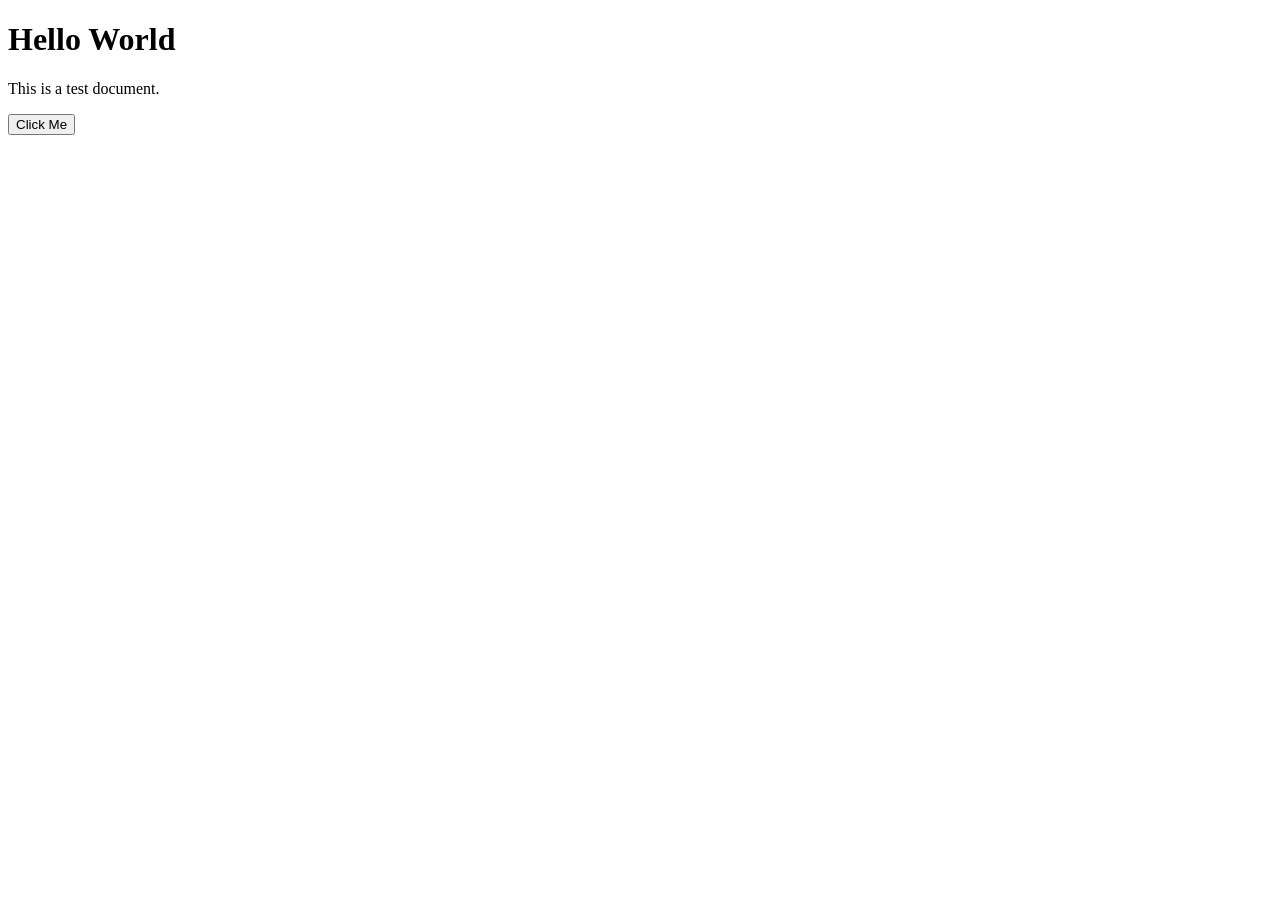
==== index.html @ 1eecff21 "Add new file" ====
<!DOCTYPE html>
<html lang="en">
<head>
    <meta charset="UTF-8">
    <meta name="viewport" content="width=device-width, initial-scale=1.0">
    <title>Test Document</title>
</head>
<body>
    <h1>Hello World</h1>
    <p>This is a test document.</p>
    <button onclick="alert('Button clicked!')">Click Me</button>
    <link rel="stylesheet" href="styles.css">
    <script src="script.js"></script>
    
</body>
</html>
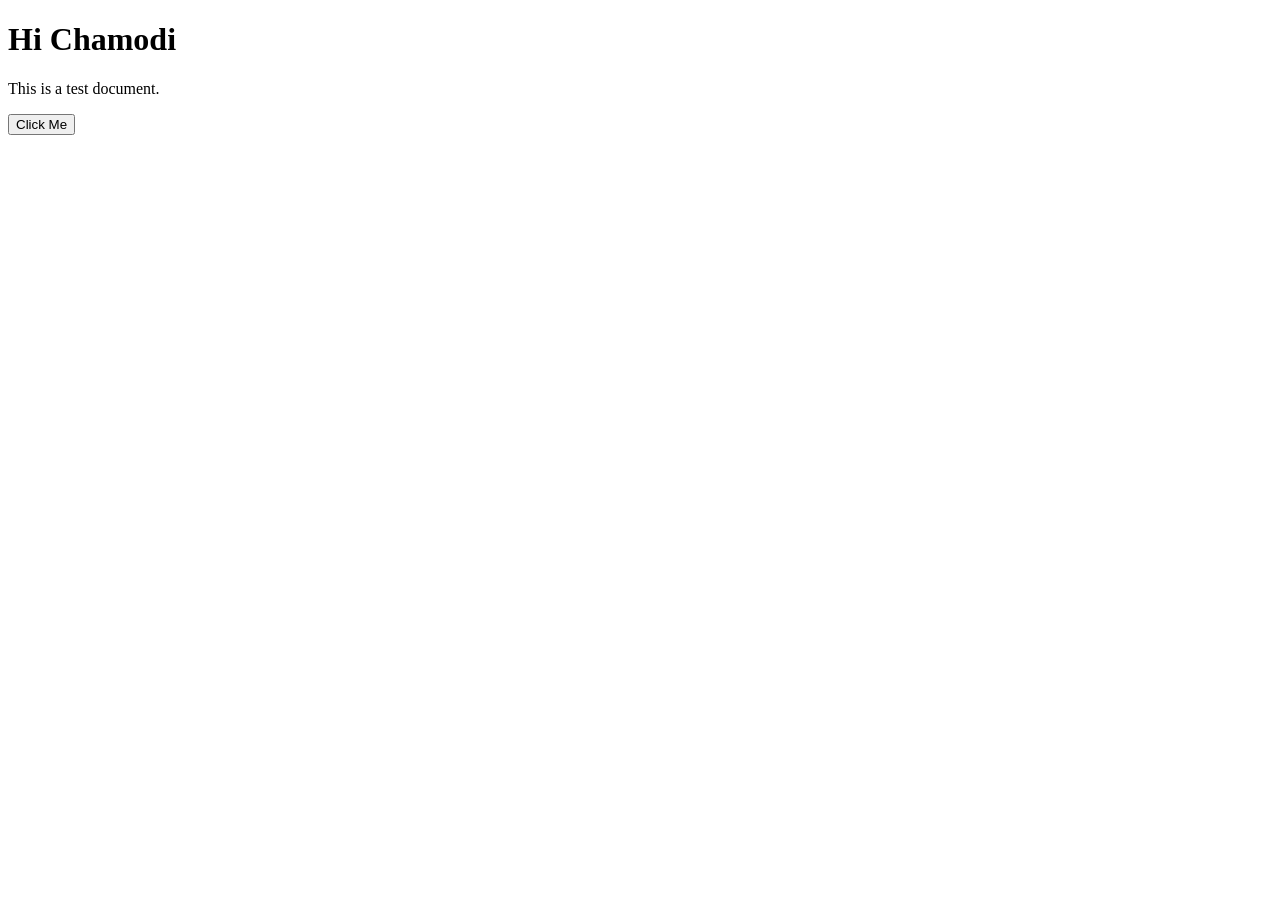
==== commit 3a11cd73: "All modification" ====
--- a/index.html
+++ b/index.html
@@ -6,7 +6,7 @@
     <title>Test Document</title>
 </head>
 <body>
-    <h1>Hello World</h1>
+    <h1>Hi Chamodi</h1>
     <p>This is a test document.</p>
     <button onclick="alert('Button clicked!')">Click Me</button>
     <link rel="stylesheet" href="styles.css">
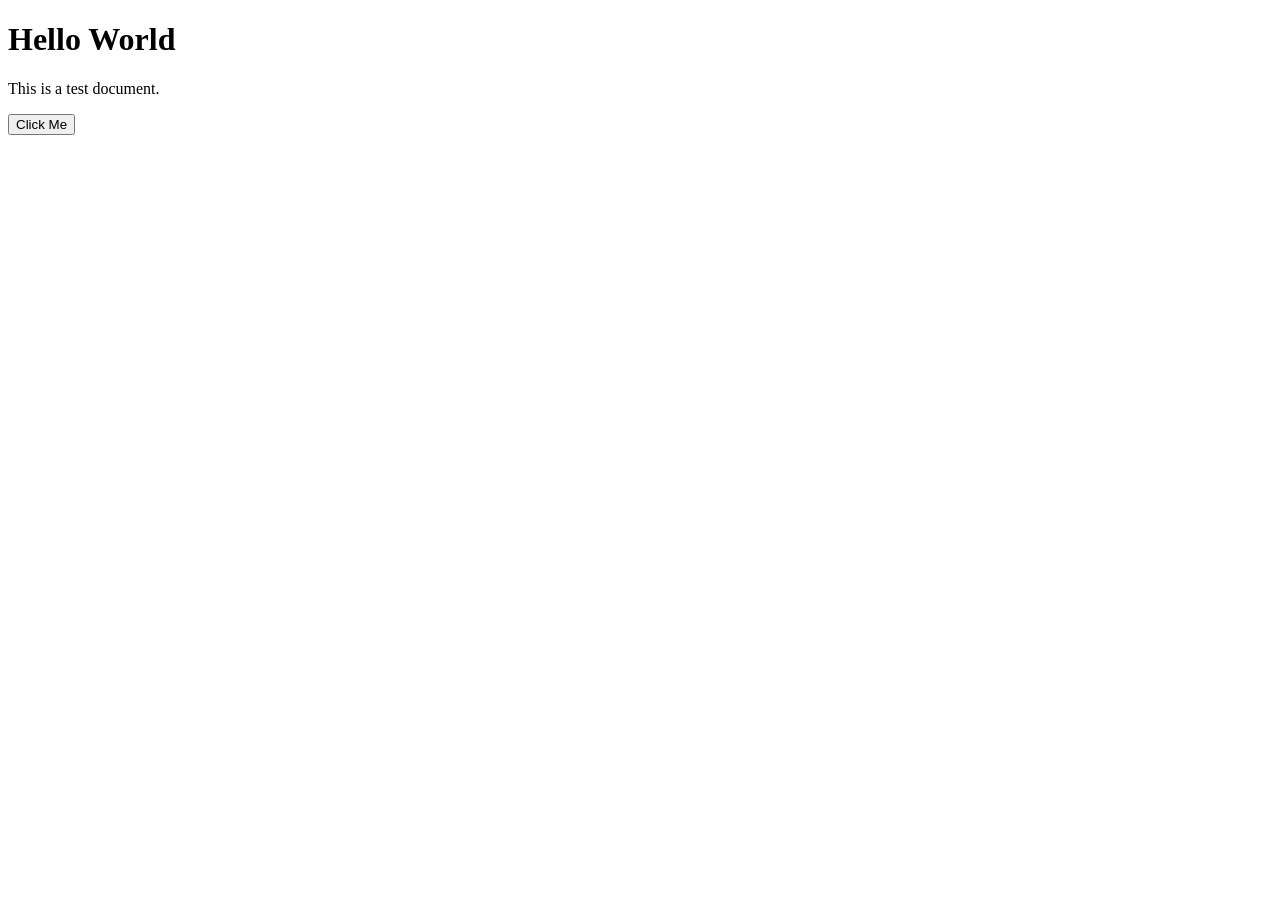
==== commit dff238c4: "Revert "All modification" This reverts commit 3a11cd73a1762791c38de5176a429224a6601320." ====
--- a/index.html
+++ b/index.html
@@ -6,7 +6,7 @@
     <title>Test Document</title>
 </head>
 <body>
-    <h1>Hi Chamodi</h1>
+    <h1>Hello World</h1>
     <p>This is a test document.</p>
     <button onclick="alert('Button clicked!')">Click Me</button>
     <link rel="stylesheet" href="styles.css">
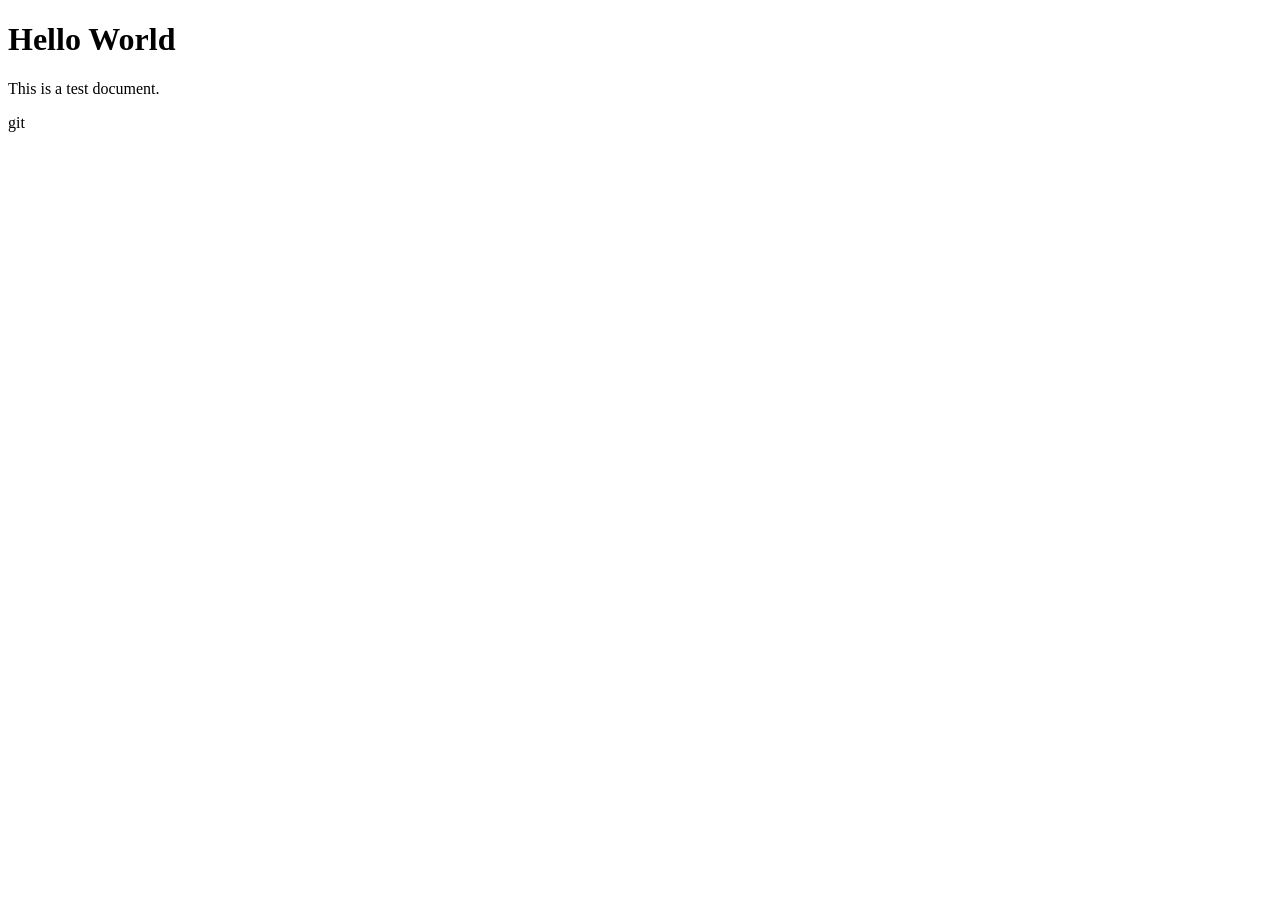
==== commit c5642d81: "new branch" ====
--- a/index.html
+++ b/index.html
@@ -8,7 +8,7 @@
 <body>
     <h1>Hello World</h1>
     <p>This is a test document.</p>
-    <button onclick="alert('Button clicked!')">Click Me</button>
+    git
     <link rel="stylesheet" href="styles.css">
     <script src="script.js"></script>
     
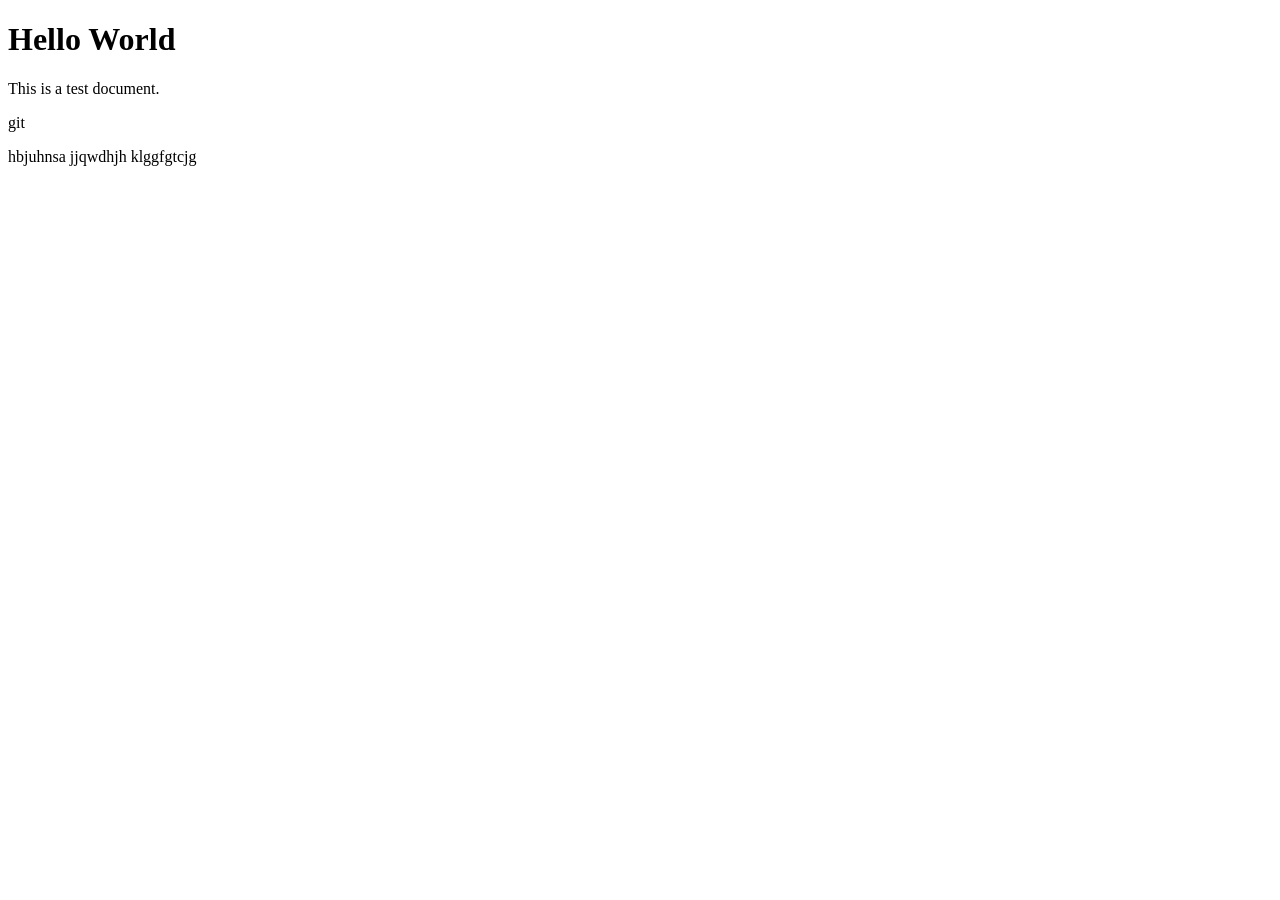
==== commit 777399c5: "Solve" ====
--- a/index.html
+++ b/index.html
@@ -11,6 +11,6 @@
     git
     <link rel="stylesheet" href="styles.css">
     <script src="script.js"></script>
-    
+    <p>hbjuhnsa jjqwdhjh klggfgtcjg</p>
 </body>
 </html> 
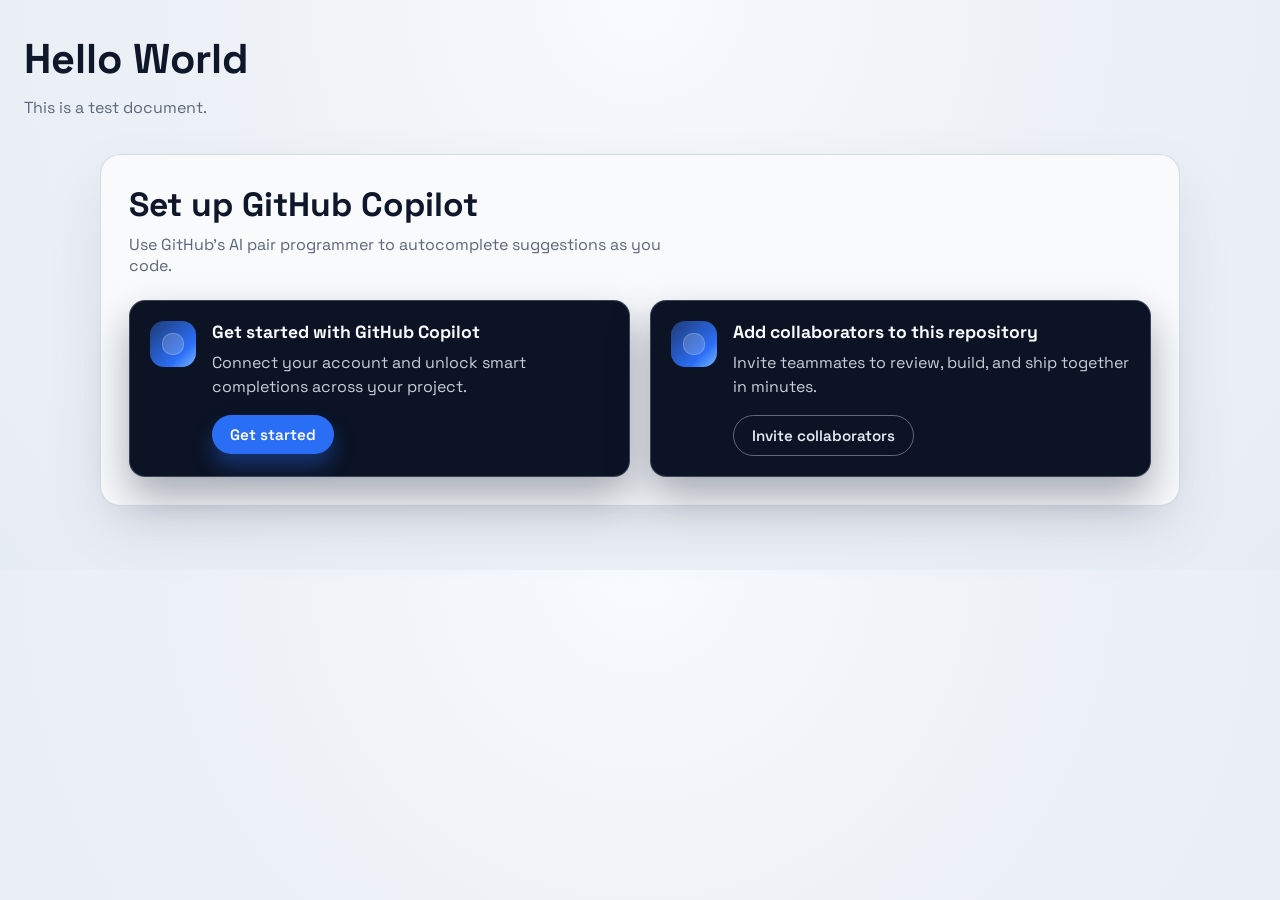
==== commit 307c429b: "Solve" ====
--- a/index.html
+++ b/index.html
@@ -4,13 +4,42 @@
     <meta charset="UTF-8">
     <meta name="viewport" content="width=device-width, initial-scale=1.0">
     <title>Test Document</title>
+    <link rel="stylesheet" href="style.css">
 </head>
 <body>
     <h1>Hello World</h1>
     <p>This is a test document.</p>
-    git
-    <link rel="stylesheet" href="styles.css">
+
+    <main>
+        <section class="copilot-section">
+            <div class="section-header">
+                <h2>Set up GitHub Copilot</h2>
+                <p>Use GitHub's AI pair programmer to autocomplete suggestions as you code.</p>
+            </div>
+
+            <div class="card-grid">
+                <article class="info-card">
+                    <div class="card-icon" aria-hidden="true"></div>
+                    <div class="card-content">
+                        <h3>Get started with GitHub Copilot</h3>
+                        <p>Connect your account and unlock smart completions across your project.</p>
+                        <button class="primary-button" type="button">Get started</button>
+                    </div>
+                </article>
+
+                <article class="info-card">
+                    <div class="card-icon" aria-hidden="true"></div>
+                    <div class="card-content">
+                        <h3>Add collaborators to this repository</h3>
+                        <p>Invite teammates to review, build, and ship together in minutes.</p>
+                        <button class="ghost-button" type="button">Invite collaborators</button>
+                    </div>
+                </article>
+            </div>
+        </section>
+    </main>
+
     <script src="script.js"></script>
-    <p>hbjuhnsa jjqwdhjh klggfgtcjg</p>
+    
 </body>
 </html> 
--- a/style.css
+++ b/style.css
@@ -0,0 +1,150 @@
+@import url("https://fonts.googleapis.com/css2?family=Space+Grotesk:wght@400;500;600;700&display=swap");
+
+:root {
+	--ink: #0f172a;
+	--muted: #5b677a;
+	--card: #0b1324;
+	--card-border: rgba(148, 163, 184, 0.35);
+	--accent: #2b6ef6;
+	--accent-strong: #1d4ed8;
+	--surface: #eef2f7;
+}
+
+* {
+	box-sizing: border-box;
+}
+
+body {
+	margin: 0;
+	font-family: "Space Grotesk", "Segoe UI", Arial, sans-serif;
+	color: var(--ink);
+	background: radial-gradient(circle at top, #f7fbff 0%, #eef2f7 45%, #e7edf5 100%);
+}
+
+h1,
+h2,
+h3,
+p {
+	margin: 0;
+}
+
+h1 {
+	padding: 32px 24px 12px;
+	font-size: clamp(2rem, 3.5vw, 2.6rem);
+}
+
+body > p {
+	padding: 0 24px 12px;
+	color: var(--muted);
+}
+
+main {
+	padding: 24px;
+}
+
+.copilot-section {
+	max-width: 1080px;
+	margin: 0 auto 40px;
+	padding: 28px;
+	background: #f8fafc;
+	border-radius: 20px;
+	border: 1px solid rgba(148, 163, 184, 0.35);
+	box-shadow: 0 24px 60px rgba(15, 23, 42, 0.08);
+}
+
+.section-header h2 {
+	font-size: clamp(1.5rem, 2.8vw, 2.1rem);
+	margin-bottom: 8px;
+}
+
+.section-header p {
+	color: var(--muted);
+	max-width: 560px;
+}
+
+.card-grid {
+	display: grid;
+	grid-template-columns: repeat(auto-fit, minmax(240px, 1fr));
+	gap: 20px;
+	margin-top: 24px;
+}
+
+.info-card {
+	display: grid;
+	grid-template-columns: auto 1fr;
+	gap: 16px;
+	padding: 20px;
+	background: var(--card);
+	color: #f8fafc;
+	border-radius: 16px;
+	border: 1px solid var(--card-border);
+	box-shadow: 0 20px 40px rgba(15, 23, 42, 0.35);
+}
+
+.card-icon {
+	width: 46px;
+	height: 46px;
+	border-radius: 14px;
+	background: linear-gradient(135deg, #1f3b74, #2b6ef6 70%, #7ab8ff 100%);
+	position: relative;
+}
+
+.card-icon::after {
+	content: "";
+	position: absolute;
+	inset: 12px;
+	border-radius: 10px;
+	background: rgba(255, 255, 255, 0.18);
+	border: 1px solid rgba(255, 255, 255, 0.2);
+}
+
+.card-content h3 {
+	font-size: 1.1rem;
+	margin-bottom: 8px;
+}
+
+.card-content p {
+	color: rgba(226, 232, 240, 0.88);
+	margin-bottom: 16px;
+	line-height: 1.5;
+}
+
+.primary-button,
+.ghost-button {
+	font-family: inherit;
+	font-size: 0.95rem;
+	font-weight: 600;
+	padding: 10px 18px;
+	border-radius: 999px;
+	border: none;
+	cursor: pointer;
+	transition: transform 0.2s ease, box-shadow 0.2s ease;
+}
+
+.primary-button {
+	background: var(--accent);
+	color: #ffffff;
+	box-shadow: 0 12px 20px rgba(43, 110, 246, 0.35);
+}
+
+.primary-button:hover,
+.ghost-button:hover {
+	transform: translateY(-1px);
+}
+
+.ghost-button {
+	background: transparent;
+	color: #e2e8f0;
+	border: 1px solid rgba(226, 232, 240, 0.4);
+}
+
+@media (max-width: 720px) {
+	.info-card {
+		grid-template-columns: 1fr;
+	}
+
+	.card-icon {
+		width: 40px;
+		height: 40px;
+	}
+}
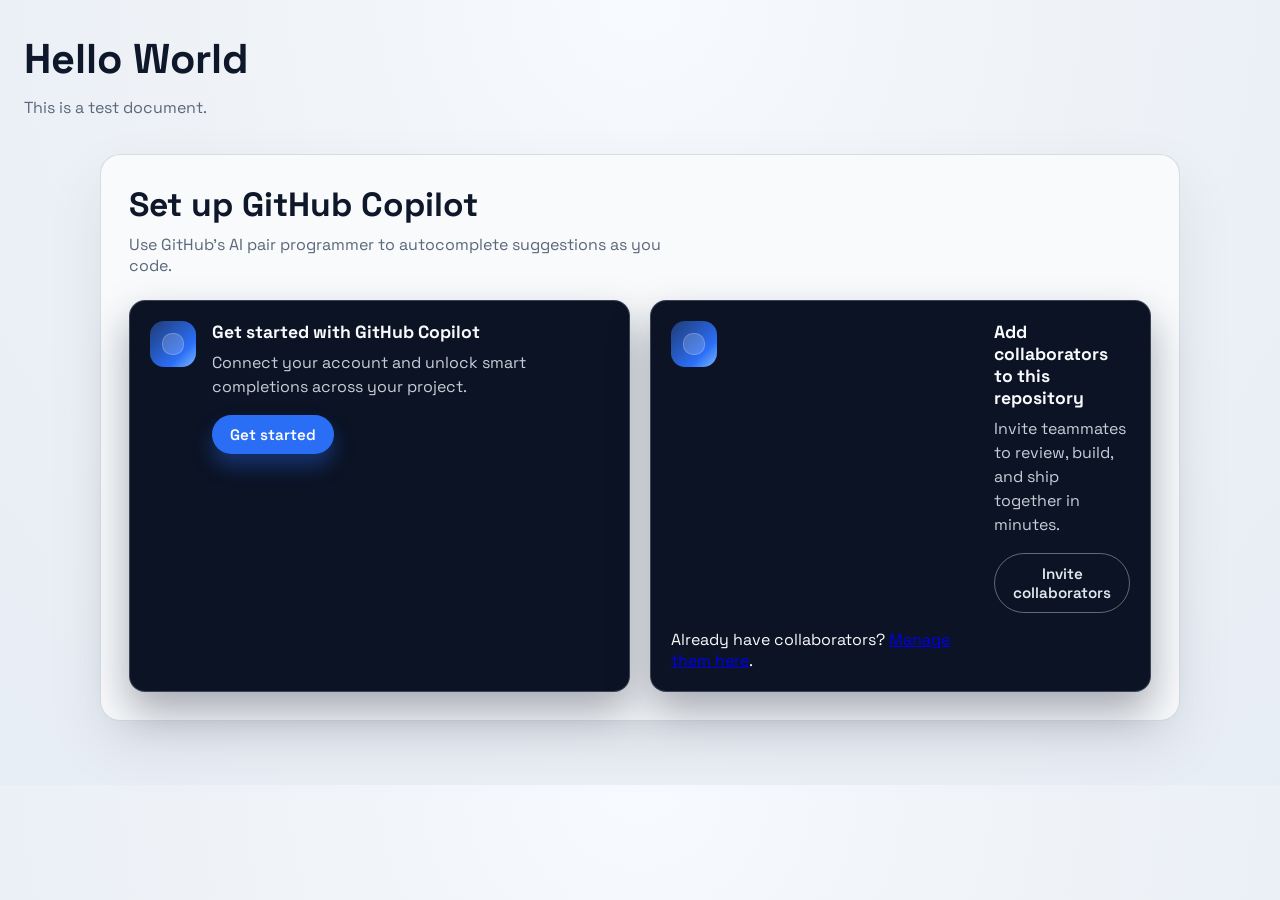
==== commit 679e5890: "new branch create" ====
--- a/index.html
+++ b/index.html
@@ -34,6 +34,8 @@
                         <p>Invite teammates to review, build, and ship together in minutes.</p>
                         <button class="ghost-button" type="button">Invite collaborators</button>
                     </div>
+                    <div class="card-footer">
+                        <p>Already have collaborators? <a href="#">Manage them here</a>.</p>
                 </article>
             </div>
         </section>
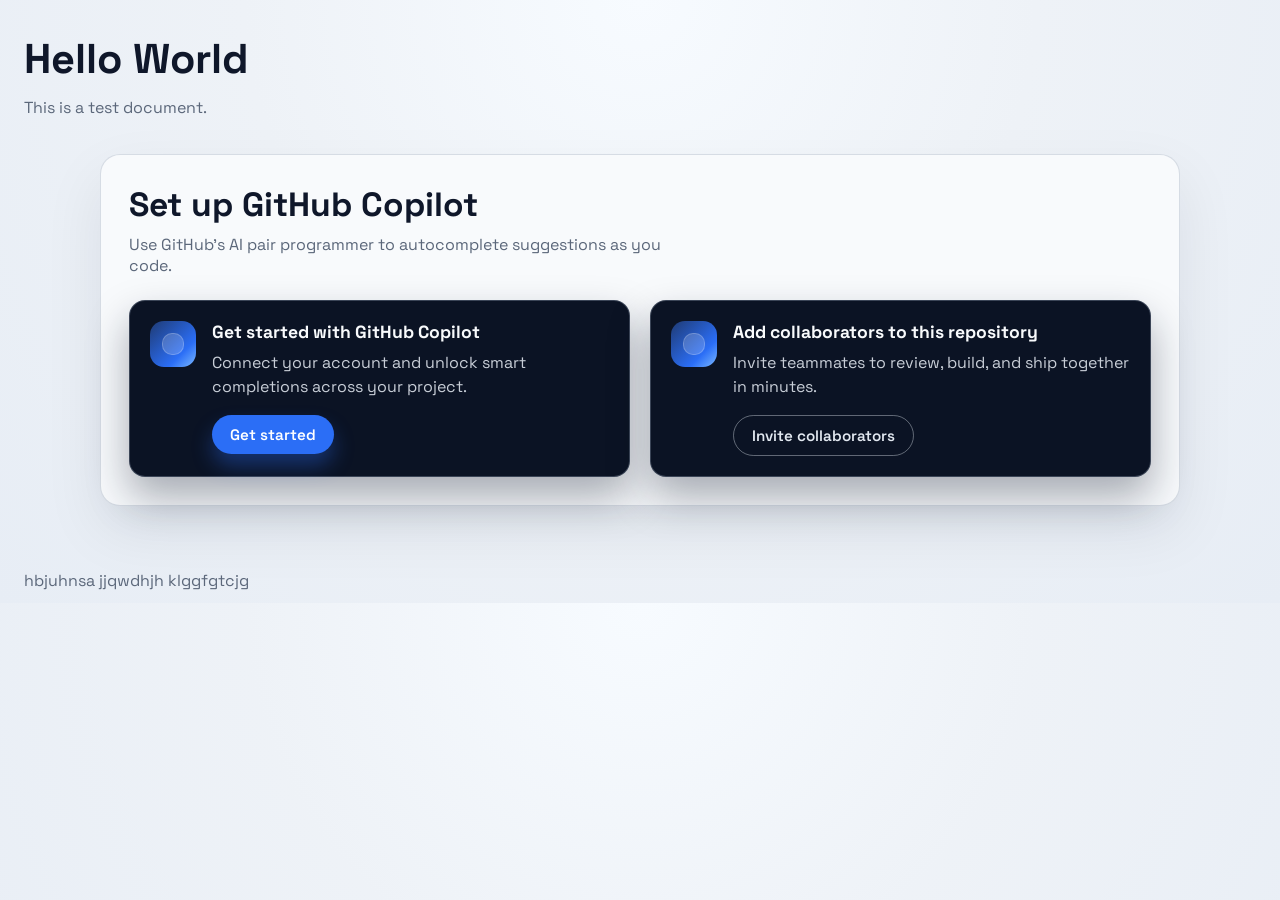
==== commit 9dc84324: "Merge 777399c5b883744366c39f4435edd8af3fb6c67a into 307c429b435c7e4f92d5fcd17367a5bb8416ac7b" ====
--- a/index.html
+++ b/index.html
@@ -34,14 +34,12 @@
                         <p>Invite teammates to review, build, and ship together in minutes.</p>
                         <button class="ghost-button" type="button">Invite collaborators</button>
                     </div>
-                    <div class="card-footer">
-                        <p>Already have collaborators? <a href="#">Manage them here</a>.</p>
                 </article>
             </div>
         </section>
     </main>
 
     <script src="script.js"></script>
-    
+    <p>hbjuhnsa jjqwdhjh klggfgtcjg</p>
 </body>
 </html> 
